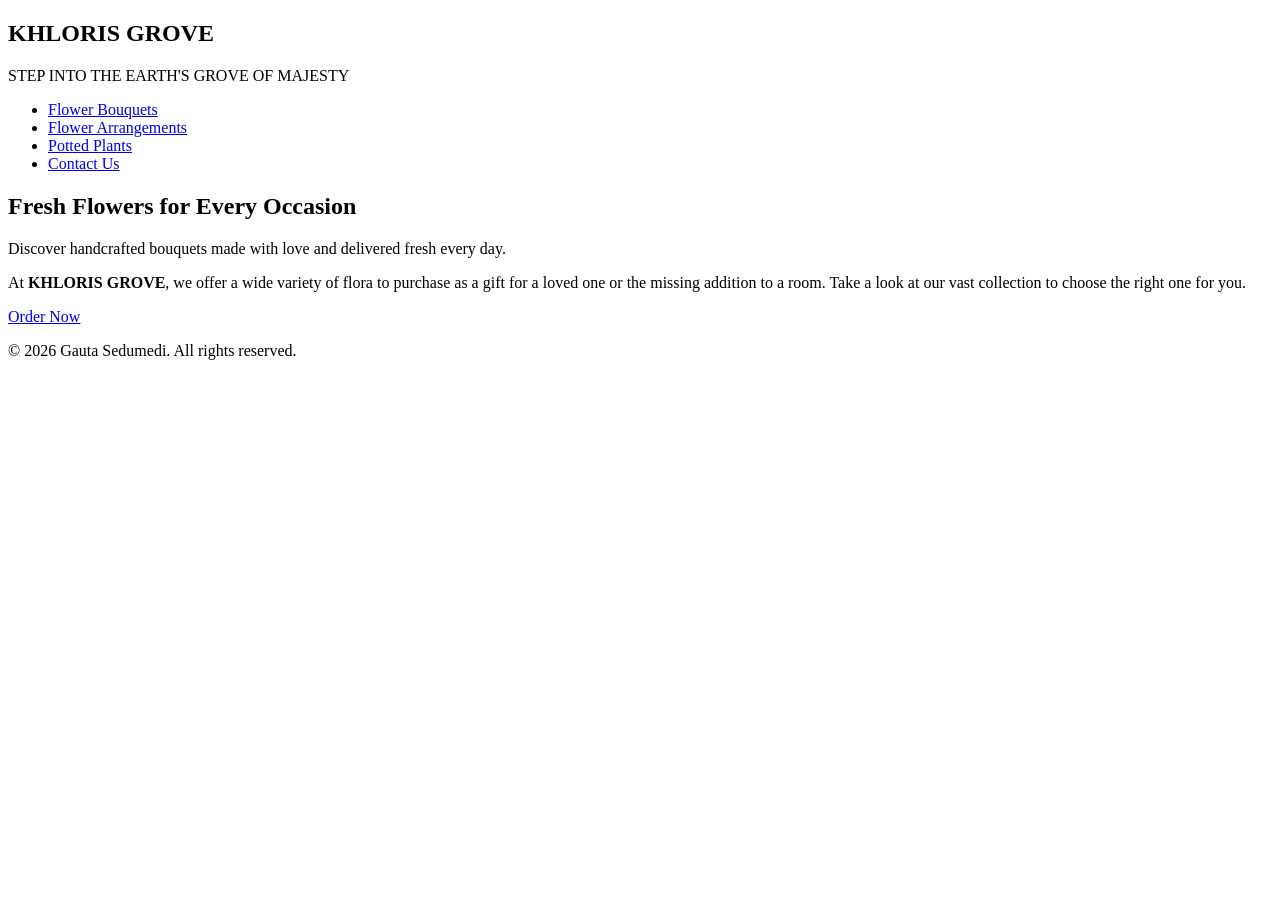
==== index.html @ b0b3dc67 "Refactor index.html for improved layout and content Updated HTML structure and content for better cl" ====
<!DOCTYPE html>
<html lang="en">
<head>
    <meta charset="UTF-8">
    <meta name="viewport" content="width=device-width, initial-scale=1.0">
    <title>KHLORIS GROVE</title>
    <link rel="stylesheet" href="style.css">
</head>
<body>

<header>

<nav class="navbar">

<div class="logo">
    <h2>KHLORIS GROVE</h2>
    <p>STEP INTO THE EARTH'S GROVE OF MAJESTY</p>
</div>

<ul class="nav-links">
    <li><a href="flowerbouquets.html">Flower Bouquets</a></li>
    <li><a href="flowerarrangements.html">Flower Arrangements</a></li>
    <li><a href="pottedplants.html">Potted Plants</a></li>
    <li><a href="contact.html">Contact Us</a></li>
</ul>

</nav>

</header>


<section class="hero">

<div class="overlay">

<h1>Fresh Flowers for Every Occasion</h1>

<p>
Discover handcrafted bouquets made with love and delivered fresh every day.
</p>

<p class="intro">
At <strong>KHLORIS GROVE</strong>, we offer a wide variety of flora to purchase
as a gift for a loved one or the missing addition to a room.
Take a look at our vast collection to choose the right one for you.
</p>

<a href="#" class="button">Order Now</a>

</div>

</section>
    
<footer>

<p>© 2026 Gauta Sedumedi. All rights reserved.</p>

</footer>

</body>
</html>
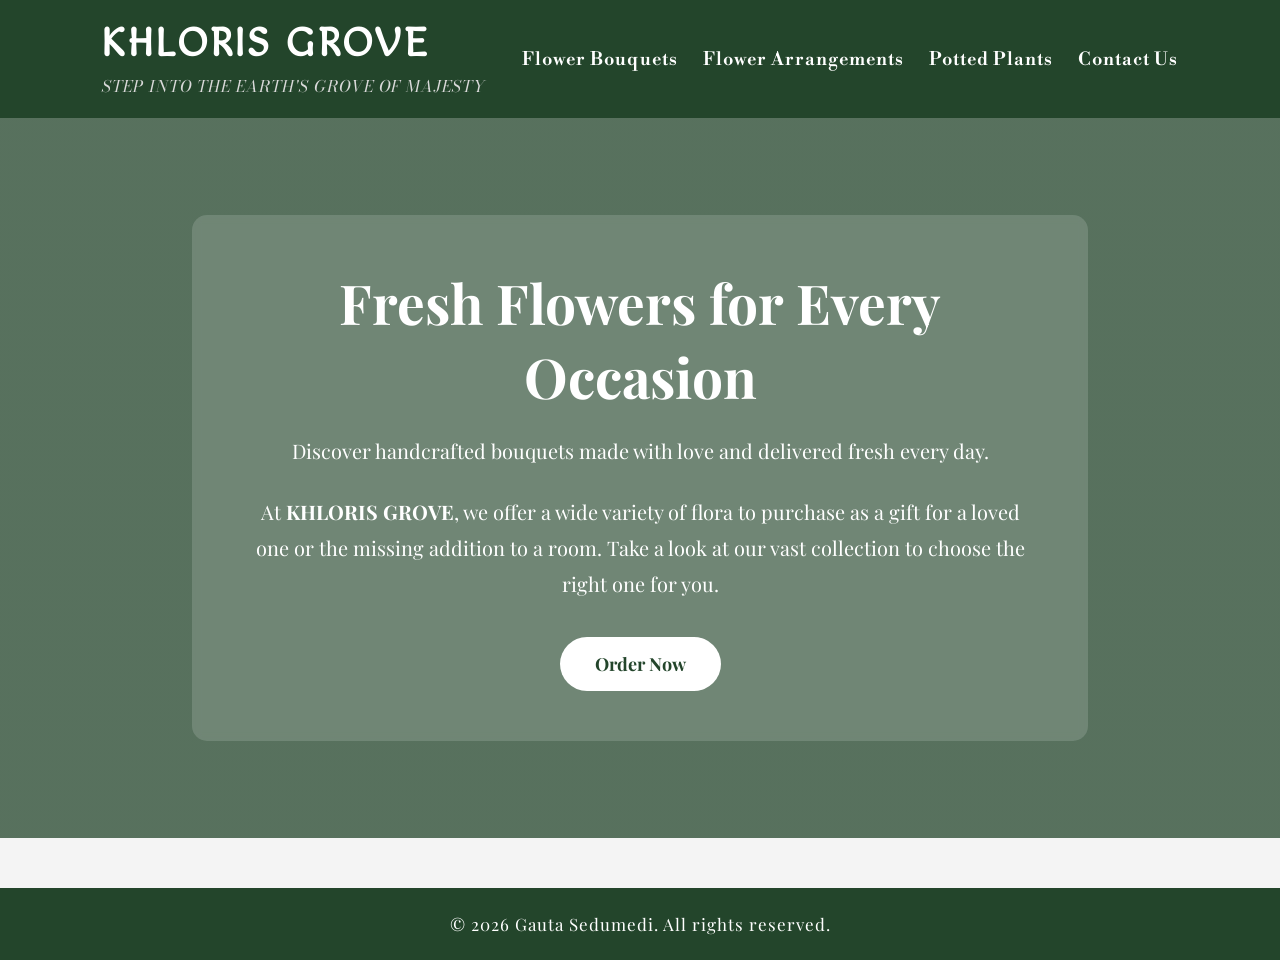
==== commit b14903e8: "Fix stylesheet link in index.html Updated stylesheet link from 'style.css' to 'styles.css'." ====
--- a/index.html
+++ b/index.html
@@ -4,7 +4,7 @@
     <meta charset="UTF-8">
     <meta name="viewport" content="width=device-width, initial-scale=1.0">
     <title>KHLORIS GROVE</title>
-    <link rel="stylesheet" href="style.css">
+    <link rel="stylesheet" href="styles.css">
 </head>
 <body>
 
--- a/styles.css
+++ b/styles.css
@@ -0,0 +1,200 @@
+@import url('https://fonts.googleapis.com/css2?family=Bodoni+Moda:wght@400;600;700&family=Libre+Bodoni:wght@400;500;700&family=Macondo&family=Playfair+Display:wght@400;500;600;700&display=swap');
+*{
+    margin:0;
+    padding:0;
+    box-sizing:border-box;
+    font-family:'Playfair Display', serif;
+}
+body{
+    background:#f4f4f4;
+    color:#333;
+}
+
+
+.navbar{
+    background:#23452b;
+    color:white;
+    display:flex;
+    justify-content:space-between;
+    align-items:center;
+    padding:20px 8%;
+    flex-wrap:wrap;
+}
+
+.logo h2{
+    font-family:'Macondo', cursive;
+    font-size:40px;
+    letter-spacing:3px;
+    color:white;
+}
+
+.logo p{
+    font-family:'Bodoni Moda', serif;
+    font-size:16px;
+    color:#d9d9d9;
+    margin-top:6px;
+    font-style:italic;
+    letter-spacing:1px;
+}
+
+.nav-links{
+    display:flex;
+    list-style:none;
+}
+
+.nav-links li{
+    margin-left:25px;
+}
+
+.nav-links a{
+    font-family:'Libre Bodoni', serif;
+    color:white;
+    text-decoration:none;
+    font-size:18px;
+    font-weight:600;
+    letter-spacing:1px;
+    transition:.3s;
+}
+
+.nav-links a:hover{
+    color:#d6d6d6;
+}
+
+
+.hero{
+
+    height:80vh;
+
+    background-image:
+    linear-gradient(rgba(35,69,43,.75),rgba(35,69,43,.75)),
+    url("images/greek-goddess.jpg");
+
+    background-size:cover;
+    background-position:center;
+    display:flex;
+    justify-content:center;
+    align-items:center;
+    text-align:center;
+}
+
+.overlay{
+
+    width:70%;
+    background:rgba(255,255,255,.15);
+    backdrop-filter:blur(4px);
+    padding:50px;
+    border-radius:15px;
+    color:white;
+
+}
+
+.hero h1{
+
+    font-size:55px;
+    margin-bottom:20px;
+
+}
+
+.hero p{
+    font-family:'Playfair Display', serif;
+    font-size:20px;
+    line-height:1.8;
+}
+
+.intro{
+    font-family:'Playfair Display', serif;
+    margin-top:25px;
+    margin-bottom:35px;
+    font-size:21px;
+}
+
+.button{
+
+    display:inline-block;
+    background:white;
+    color:#23452b;
+    padding:15px 35px;
+    text-decoration:none;
+    border-radius:40px;
+    font-size:18px;
+    font-weight:bold;
+    transition:.3s;
+
+}
+
+.button:hover{
+
+    background:#23452b;
+    color:white;
+    border:2px solid white;
+
+}
+
+footer{
+    background:#23452b;
+    color:white;
+    text-align:center;
+    padding:25px;
+    margin-top:50px;
+    font-family:'Playfair Display', serif;
+    font-size:17px;
+    letter-spacing:1px;
+}
+
+@media(max-width:768px){
+
+.navbar{
+
+    flex-direction:column;
+    text-align:center;
+
+}
+
+.nav-links{
+
+    flex-direction:column;
+    margin-top:20px;
+
+}
+
+.nav-links li{
+
+    margin:10px 0;
+
+}
+
+.hero{
+
+    height:auto;
+    padding:80px 20px;
+
+}
+
+.overlay{
+
+    width:95%;
+    padding:30px;
+
+}
+
+.hero h1{
+
+    font-size:38px;
+
+}
+
+.hero p{
+
+    font-size:18px;
+
+}
+
+
+
+    
+
+
+    
+
+   
+
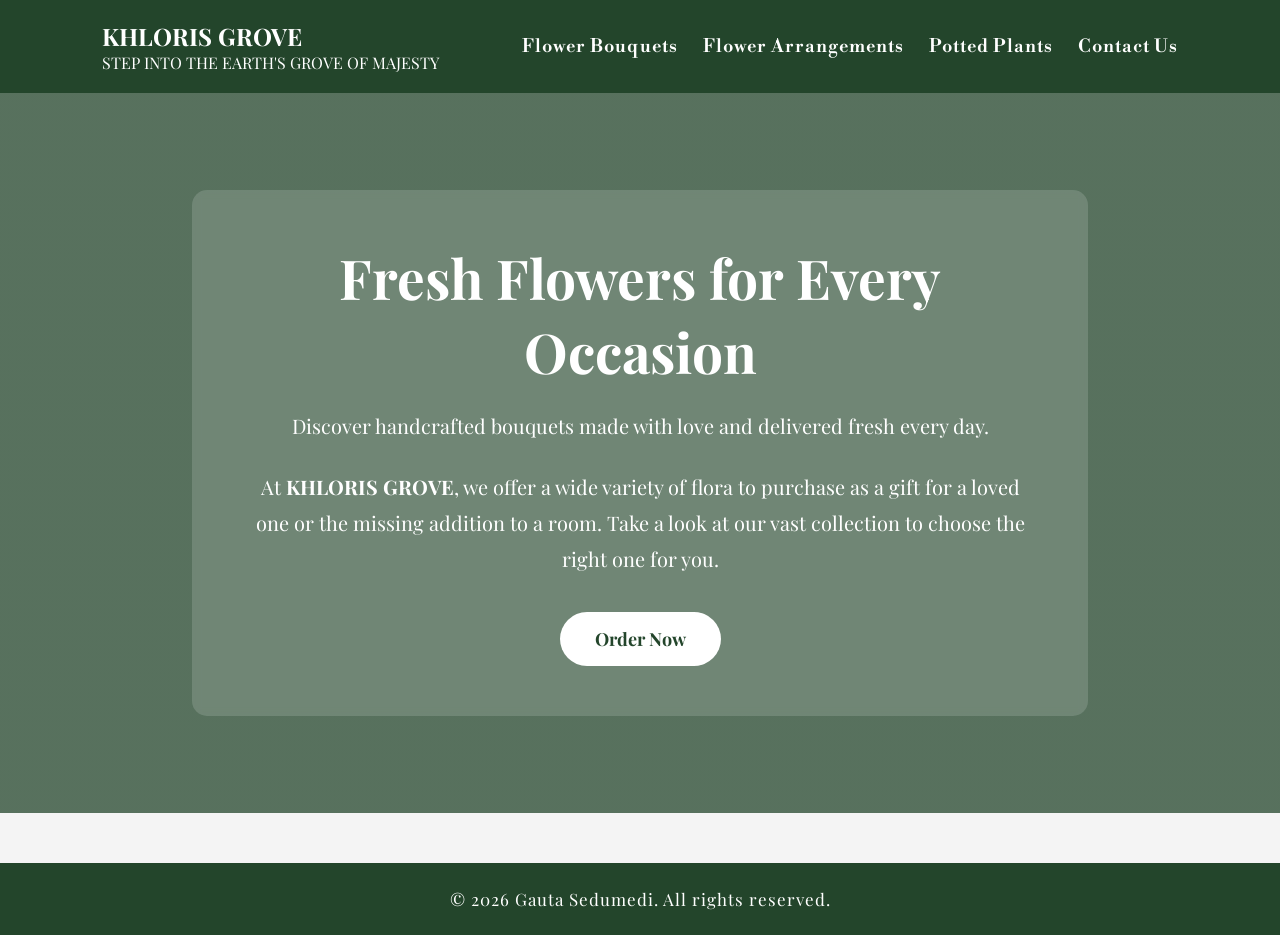
==== commit 777f3fa5: "Refactor header and logo section in index.html Updated the logo section and improved formatting." ====
--- a/index.html
+++ b/index.html
@@ -12,17 +12,25 @@
 
 <nav class="navbar">
 
-<div class="logo">
-    <h2>KHLORIS GROVE</h2>
-    <p>STEP INTO THE EARTH'S GROVE OF MAJESTY</p>
-</div>
+    <div class="brand">
 
-<ul class="nav-links">
-    <li><a href="flowerbouquets.html">Flower Bouquets</a></li>
-    <li><a href="flowerarrangements.html">Flower Arrangements</a></li>
-    <li><a href="pottedplants.html">Potted Plants</a></li>
-    <li><a href="contact.html">Contact Us</a></li>
-</ul>
+        <h1>KHLORIS GROVE</h1>
+
+        <p>STEP INTO THE EARTH'S GROVE OF MAJESTY</p>
+
+    </div>
+    
+    <ul class="nav-links">
+
+        <li><a href="flowerbouquets.html">Flower Bouquets</a></li>
+
+        <li><a href="flowerarrangements.html">Flower Arrangements</a></li>
+
+        <li><a href="pottedplants.html">Potted Plants</a></li>
+
+        <li><a href="contact.html">Contact Us</a></li>
+
+    </ul>
 
 </nav>
 
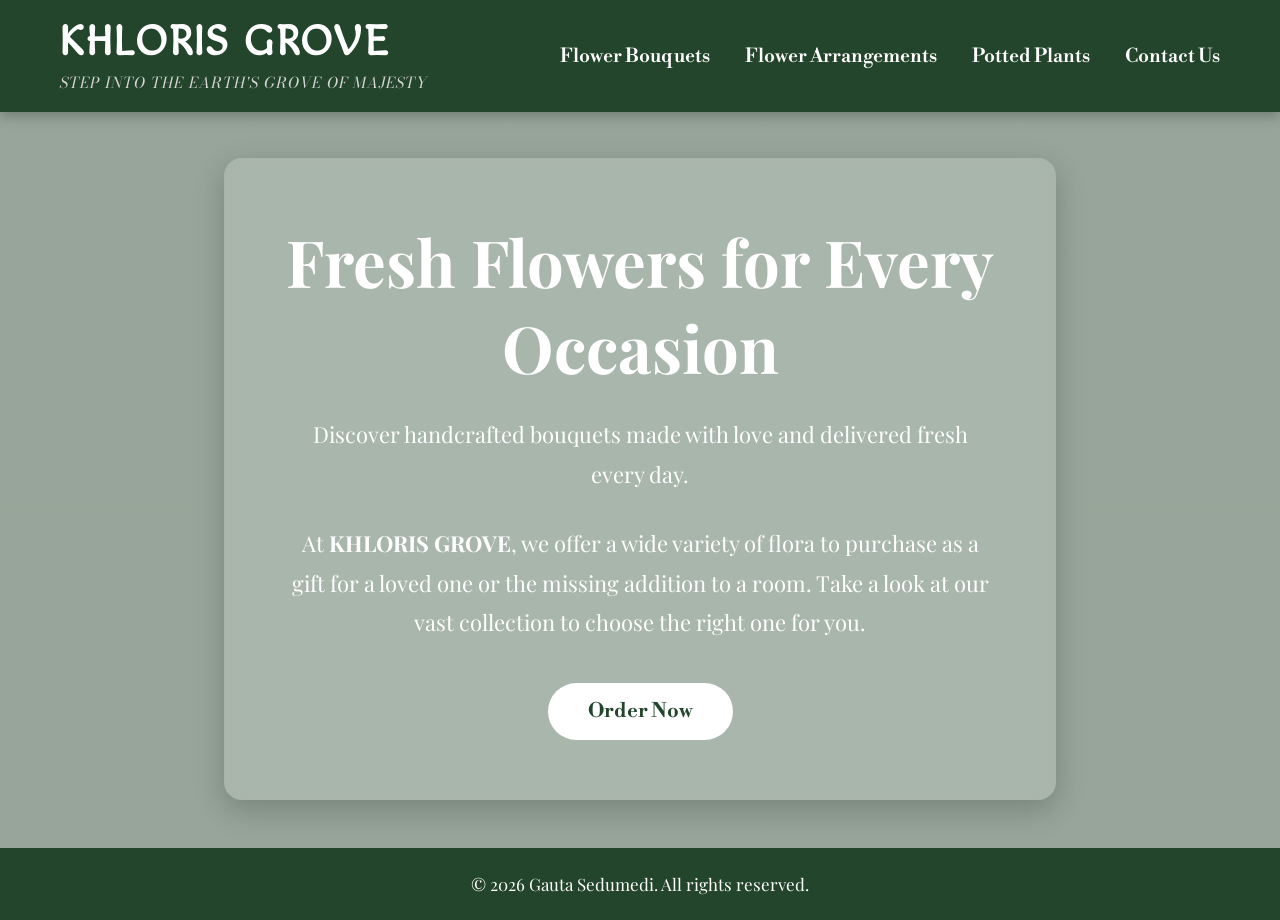
==== commit 8b013a8a: "Fix HTML formatting and structure" ====
--- a/index.html
+++ b/index.html
@@ -13,12 +13,9 @@
 <nav class="navbar">
 
     <div class="brand">
-
-        <h1>KHLORIS GROVE</h1>
-
-        <p>STEP INTO THE EARTH'S GROVE OF MAJESTY</p>
-
-    </div>
+    <h1>KHLORIS GROVE</h1>
+    <p>STEP INTO THE EARTH'S GROVE OF MAJESTY</p>
+</div>
     
     <ul class="nav-links">
 
--- a/styles.css
+++ b/styles.css
@@ -1,200 +1,291 @@
-@import url('https://fonts.googleapis.com/css2?family=Bodoni+Moda:wght@400;600;700&family=Libre+Bodoni:wght@400;500;700&family=Macondo&family=Playfair+Display:wght@400;500;600;700&display=swap');
+@import url('https://fonts.googleapis.com/css2?family=Macondo&family=Bodoni+Moda:wght@400;600;700&family=Libre+Bodoni:wght@400;500;700&family=Playfair+Display:wght@400;500;600;700&display=swap');
+
+
 *{
     margin:0;
     padding:0;
     box-sizing:border-box;
-    font-family:'Playfair Display', serif;
-}
+}
+
 body{
-    background:#f4f4f4;
+    background:#f5f5f3;
     color:#333;
+    font-family:'Playfair Display', serif;
 }
 
 
 .navbar{
+
+    position:fixed;
+    top:0;
+    left:0;
+
+    width:100%;
+
     background:#23452b;
-    color:white;
+
     display:flex;
     justify-content:space-between;
     align-items:center;
-    padding:20px 8%;
-    flex-wrap:wrap;
-}
-
-.logo h2{
+
+    padding:18px 60px;
+
+    box-shadow:0 4px 12px rgba(0,0,0,.25);
+
+    z-index:999;
+
+}
+
+
+
+.brand h1{
+
     font-family:'Macondo', cursive;
-    font-size:40px;
-    letter-spacing:3px;
-    color:white;
-}
-
-.logo p{
+    color:white;
+    font-size:42px;
+    letter-spacing:2px;
+
+}
+
+.brand p{
+
     font-family:'Bodoni Moda', serif;
-    font-size:16px;
-    color:#d9d9d9;
-    margin-top:6px;
+    color:#d7d7d7;
+    font-size:15px;
     font-style:italic;
+    margin-top:4px;
     letter-spacing:1px;
-}
+
+}
+
+
 
 .nav-links{
+
+    list-style:none;
+
     display:flex;
-    list-style:none;
+
+    gap:35px;
+
 }
 
 .nav-links li{
-    margin-left:25px;
+
+    display:inline-block;
+
 }
 
 .nav-links a{
+
     font-family:'Libre Bodoni', serif;
     color:white;
     text-decoration:none;
-    font-size:18px;
+    font-size:19px;
     font-weight:600;
-    letter-spacing:1px;
+
     transition:.3s;
+
 }
 
 .nav-links a:hover{
+
     color:#d6d6d6;
-}
+
+}
+
 
 
 .hero{
 
-    height:80vh;
-
-    background-image:
-    linear-gradient(rgba(35,69,43,.75),rgba(35,69,43,.75)),
-    url("images/greek-goddess.jpg");
-
-    background-size:cover;
-    background-position:center;
+    margin-top:110px;
+
+    height:82vh;
+
     display:flex;
     justify-content:center;
     align-items:center;
+
+    background-image:
+    linear-gradient(rgba(35,69,43,.45),rgba(35,69,43,.45)),
+    url("images/greek-goddess.jpg");
+
+    background-size:cover;
+    background-repeat:no-repeat;
+    background-position:center;
+
+}
+
+
+
+.overlay{
+
+    width:65%;
+    max-width:900px;
+
+    padding:60px;
+
     text-align:center;
+
+    background:rgba(255,255,255,.18);
+
+    backdrop-filter:blur(8px);
+
+    border-radius:18px;
+
+    color:white;
+
+    box-shadow:0 10px 30px rgba(0,0,0,.2);
+
+}
+
+
+
+.hero h1{
+
+    font-family:'Playfair Display', serif;
+    font-size:65px;
+
+    margin-bottom:25px;
+
+}
+
+
+
+.hero p{
+
+    font-family:'Playfair Display', serif;
+    font-size:22px;
+    line-height:1.8;
+
+}
+
+.intro{
+
+    margin-top:30px;
+    margin-bottom:40px;
+
+}
+
+
+
+.button{
+
+    display:inline-block;
+
+    padding:16px 40px;
+
+    background:white;
+
+    color:#23452b;
+
+    text-decoration:none;
+
+    border-radius:40px;
+
+    font-size:20px;
+
+    font-family:'Libre Bodoni', serif;
+
+    font-weight:bold;
+
+    transition:.3s;
+
+}
+
+.button:hover{
+
+    background:#23452b;
+
+    color:white;
+
+    border:2px solid white;
+
+}
+
+
+
+footer{
+
+    background:#23452b;
+
+    color:white;
+
+    text-align:center;
+
+    padding:25px;
+
+    font-family:'Playfair Display', serif;
+
+    font-size:17px;
+
+}
+
+
+
+@media(max-width:1000px){
+
+.navbar{
+
+    flex-direction:column;
+
+    text-align:center;
+
+    padding:20px;
+
+}
+
+.brand{
+
+    margin-bottom:15px;
+
+}
+
+.nav-links{
+
+    flex-direction:column;
+
+    gap:15px;
+
+}
+
+.hero{
+
+    margin-top:190px;
+
+    height:auto;
+
+    padding:70px 20px;
+
 }
 
 .overlay{
 
-    width:70%;
-    background:rgba(255,255,255,.15);
-    backdrop-filter:blur(4px);
-    padding:50px;
-    border-radius:15px;
-    color:white;
+    width:95%;
+
+    padding:35px;
 
 }
 
 .hero h1{
 
-    font-size:55px;
-    margin-bottom:20px;
+    font-size:42px;
 
 }
 
 .hero p{
-    font-family:'Playfair Display', serif;
-    font-size:20px;
-    line-height:1.8;
-}
-
-.intro{
-    font-family:'Playfair Display', serif;
-    margin-top:25px;
-    margin-bottom:35px;
-    font-size:21px;
+
+    font-size:18px;
+
 }
 
 .button{
 
-    display:inline-block;
-    background:white;
-    color:#23452b;
-    padding:15px 35px;
-    text-decoration:none;
-    border-radius:40px;
     font-size:18px;
-    font-weight:bold;
-    transition:.3s;
-
-}
-
-.button:hover{
-
-    background:#23452b;
-    color:white;
-    border:2px solid white;
-
-}
-
-footer{
-    background:#23452b;
-    color:white;
-    text-align:center;
-    padding:25px;
-    margin-top:50px;
-    font-family:'Playfair Display', serif;
-    font-size:17px;
-    letter-spacing:1px;
-}
-
-@media(max-width:768px){
-
-.navbar{
-
-    flex-direction:column;
-    text-align:center;
-
-}
-
-.nav-links{
-
-    flex-direction:column;
-    margin-top:20px;
-
-}
-
-.nav-links li{
-
-    margin:10px 0;
-
-}
-
-.hero{
-
-    height:auto;
-    padding:80px 20px;
-
-}
-
-.overlay{
-
-    width:95%;
-    padding:30px;
-
-}
-
-.hero h1{
-
-    font-size:38px;
-
-}
-
-.hero p{
-
-    font-size:18px;
-
-}
-
-
-
-    
-
-
-    
-
-   
-
+
+    padding:14px 30px;
+
+}
+
+}
+
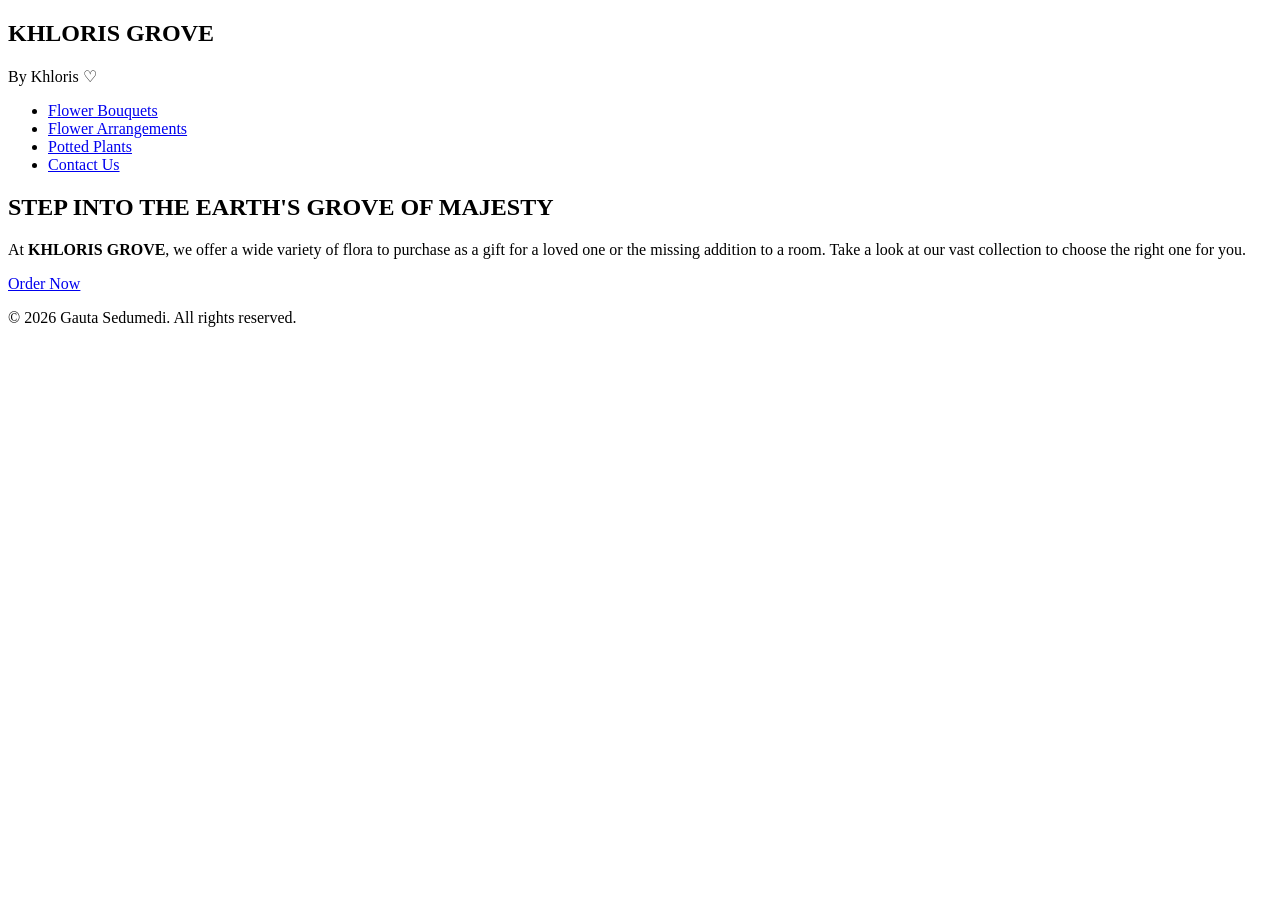
==== commit 166552b3: "Refactor index.html with updated styles and content Updated the HTML structure and styling links, ad" ====
--- a/index.html
+++ b/index.html
@@ -1,53 +1,62 @@
 <!DOCTYPE html>
 <html lang="en">
+
 <head>
-    <meta charset="UTF-8">
-    <meta name="viewport" content="width=device-width, initial-scale=1.0">
-    <title>KHLORIS GROVE</title>
-    <link rel="stylesheet" href="styles.css">
+
+<meta charset="UTF-8">
+
+<meta name="viewport" content="width=device-width, initial-scale=1.0">
+
+<title>KHLORIS GROVE</title>
+
+<link rel="stylesheet" href="style.css">
+
+<link href="https://fonts.googleapis.com/css2?family=Playfair+Display:wght@400;600;700&family=Bodoni+Moda:wght@400;600;700&family=Libre+Bodoni:wght@400;600&family=Homemade+Apple&display=swap" rel="stylesheet">
+
 </head>
+
 <body>
 
 <header>
 
 <nav class="navbar">
 
-    <div class="brand">
-    <h1>KHLORIS GROVE</h1>
-    <p>STEP INTO THE EARTH'S GROVE OF MAJESTY</p>
+<div class="logo">
+
+<h1>KHLORIS GROVE</h1>
+
+<p>By Khloris ♡</p>
+
 </div>
-    
-    <ul class="nav-links">
 
-        <li><a href="flowerbouquets.html">Flower Bouquets</a></li>
+<ul class="nav-links">
 
-        <li><a href="flowerarrangements.html">Flower Arrangements</a></li>
+<li><a href="flowerbouquets.html">Flower Bouquets</a></li>
 
-        <li><a href="pottedplants.html">Potted Plants</a></li>
+<li><a href="flowerarrangements.html">Flower Arrangements</a></li>
 
-        <li><a href="contact.html">Contact Us</a></li>
+<li><a href="pottedplants.html">Potted Plants</a></li>
 
-    </ul>
+<li><a href="contact.html">Contact Us</a></li>
+
+</ul>
 
 </nav>
 
 </header>
 
-
 <section class="hero">
 
-<div class="overlay">
+<div class="hero-box">
 
-<h1>Fresh Flowers for Every Occasion</h1>
+<h2>STEP INTO THE EARTH'S GROVE OF MAJESTY</h2>
 
 <p>
-Discover handcrafted bouquets made with love and delivered fresh every day.
-</p>
 
-<p class="intro">
-At <strong>KHLORIS GROVE</strong>, we offer a wide variety of flora to purchase
-as a gift for a loved one or the missing addition to a room.
+At <strong>KHLORIS GROVE</strong>, we offer a wide variety of flora to purchase as a gift for a loved one or the missing addition to a room.
+
 Take a look at our vast collection to choose the right one for you.
+
 </p>
 
 <a href="#" class="button">Order Now</a>
@@ -55,7 +64,7 @@
 </div>
 
 </section>
-    
+
 <footer>
 
 <p>© 2026 Gauta Sedumedi. All rights reserved.</p>
@@ -63,5 +72,8 @@
 </footer>
 
 </body>
+
 </html>
-            
+ 
+
+          
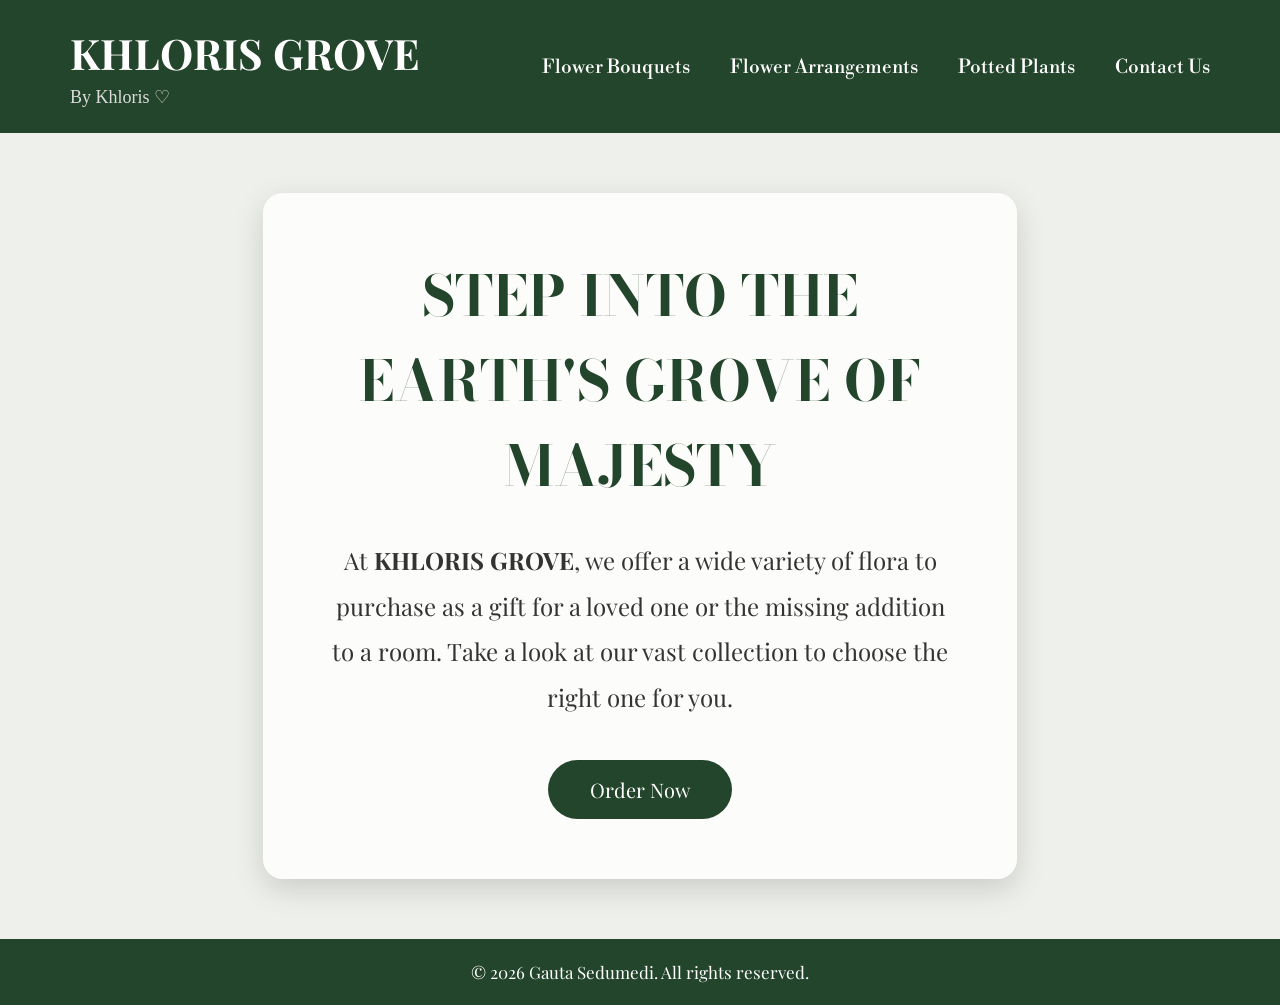
==== commit edeb8929: "Fix stylesheet link in index.html Updated stylesheet link from 'style.css' to 'styles.css'." ====
--- a/index.html
+++ b/index.html
@@ -9,7 +9,7 @@
 
 <title>KHLORIS GROVE</title>
 
-<link rel="stylesheet" href="style.css">
+<link rel="stylesheet" href="styles.css">
 
 <link href="https://fonts.googleapis.com/css2?family=Playfair+Display:wght@400;600;700&family=Bodoni+Moda:wght@400;600;700&family=Libre+Bodoni:wght@400;600&family=Homemade+Apple&display=swap" rel="stylesheet">
 
--- a/styles.css
+++ b/styles.css
@@ -0,0 +1,258 @@
+@import url('https://fonts.googleapis.com/css2?family=Playfair+Display:wght@400;600;700&family=Bodoni+Moda:wght@400;600;700&family=Libre+Bodoni:wght@400;600&family=Homemade+Apple&display=swap');
+
+*{
+
+margin:0;
+padding:0;
+box-sizing:border-box;
+
+}
+
+body{
+
+background:#eef0eb;
+font-family:'Playfair Display',serif;
+color:#23452b;
+
+}
+
+
+
+.navbar{
+
+display:flex;
+
+justify-content:space-between;
+
+align-items:center;
+
+padding:25px 70px;
+
+background:#23452b;
+
+}
+
+.logo h1{
+
+font-family:'Playfair Display',serif;
+
+font-size:42px;
+
+color:white;
+
+}
+
+.logo p{
+
+font-family:'Homemade Apple',cursive;
+
+color:#dcdcdc;
+
+font-size:18px;
+
+margin-top:5px;
+
+}
+
+.nav-links{
+
+display:flex;
+
+list-style:none;
+
+gap:40px;
+
+}
+
+.nav-links a{
+
+text-decoration:none;
+
+font-family:'Libre Bodoni',serif;
+
+font-size:19px;
+
+color:white;
+
+transition:.3s;
+
+}
+
+.nav-links a:hover{
+
+color:#d8d8d8;
+
+}
+
+
+.hero{
+
+min-height:85vh;
+
+display:flex;
+
+justify-content:center;
+
+align-items:center;
+
+padding:60px;
+
+background-color:#eef0eb;
+
+/* Goddess Image */
+
+background-image:url("images/chloris.jpg");
+
+background-repeat:no-repeat;
+
+background-position:center;
+
+background-size:300px;
+
+}
+
+.hero-box{
+
+background:rgba(255,255,255,.82);
+
+padding:60px;
+
+border-radius:20px;
+
+width:65%;
+
+text-align:center;
+
+box-shadow:0 10px 30px rgba(0,0,0,.15);
+
+}
+
+.hero-box h2{
+
+font-family:'Bodoni Moda',serif;
+
+font-size:56px;
+
+color:#23452b;
+
+margin-bottom:30px;
+
+}
+
+.hero-box p{
+
+font-family:'Playfair Display',serif;
+
+font-size:24px;
+
+line-height:1.9;
+
+color:#333;
+
+margin-bottom:40px;
+
+}
+
+.button{
+
+display:inline-block;
+
+padding:16px 42px;
+
+background:#23452b;
+
+color:white;
+
+text-decoration:none;
+
+border-radius:40px;
+
+font-family:'Playfair Display',serif;
+
+font-size:20px;
+
+transition:.3s;
+
+}
+
+.button:hover{
+
+background:#46634c;
+
+}
+
+
+
+footer{
+
+background:#23452b;
+
+padding:22px;
+
+text-align:center;
+
+color:white;
+
+font-family:'Playfair Display',serif;
+
+font-size:17px;
+
+}
+
+@media(max-width:900px){
+
+.navbar{
+
+flex-direction:column;
+
+padding:20px;
+
+}
+
+.logo{
+
+margin-bottom:20px;
+
+text-align:center;
+
+}
+
+.nav-links{
+
+flex-direction:column;
+
+gap:15px;
+
+text-align:center;
+
+}
+
+.hero{
+
+background-size:180px;
+
+padding:30px;
+
+}
+
+.hero-box{
+
+width:95%;
+
+padding:35px;
+
+}
+
+.hero-box h2{
+
+font-size:36px;
+
+}
+
+.hero-box p{
+
+font-size:18px;
+
+}
+
+}
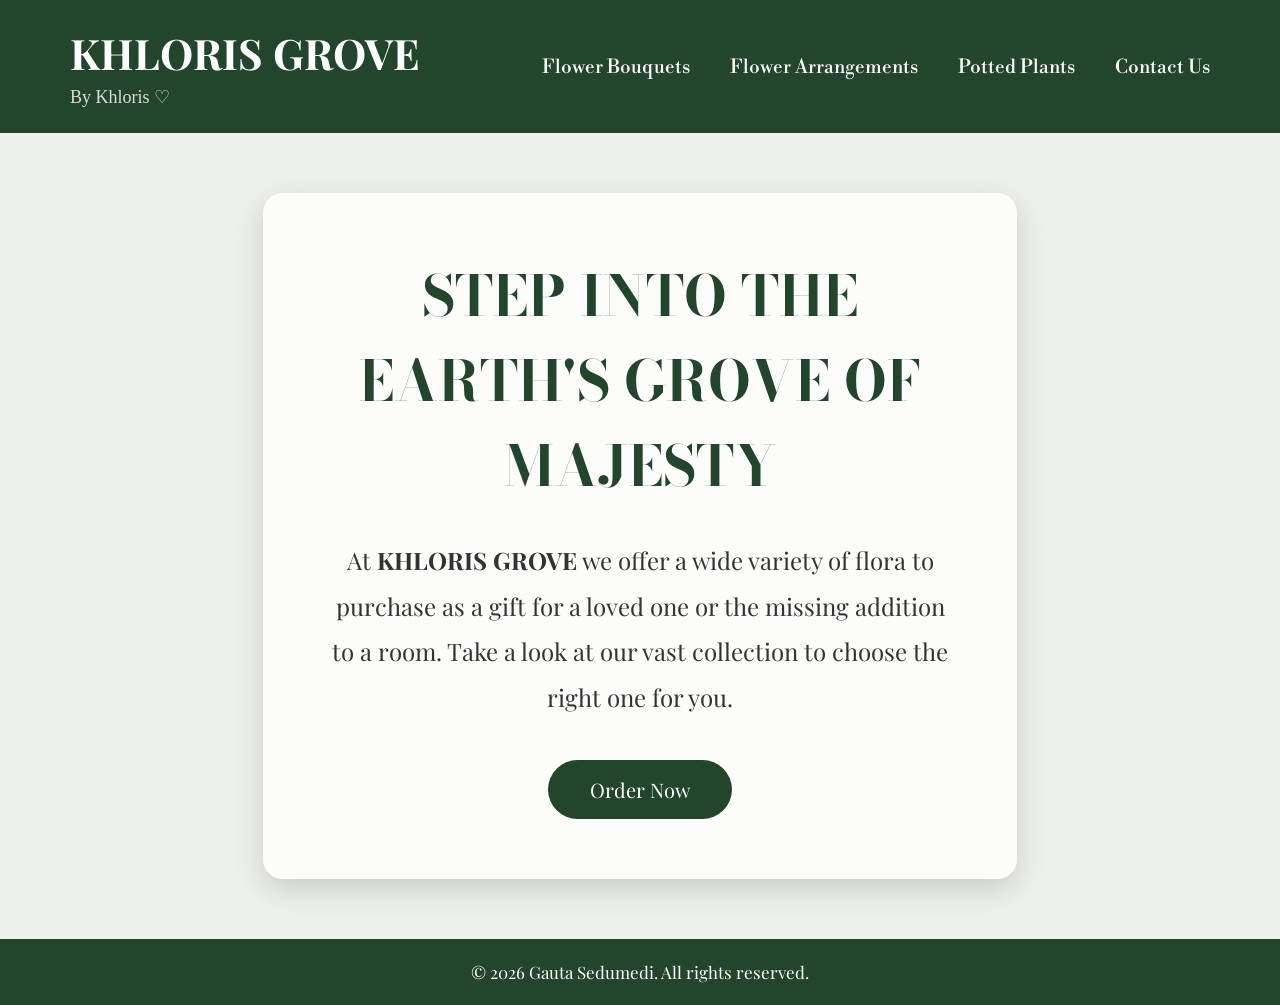
==== commit 2c847848: "Clean up index.html formatting and whitespace Removed unnecessary whitespace and ensured consistent " ====
--- a/index.html
+++ b/index.html
@@ -53,7 +53,7 @@
 
 <p>
 
-At <strong>KHLORIS GROVE</strong>, we offer a wide variety of flora to purchase as a gift for a loved one or the missing addition to a room.
+At <strong>KHLORIS GROVE</strong> we offer a wide variety of flora to purchase as a gift for a loved one or the missing addition to a room.
 
 Take a look at our vast collection to choose the right one for you.
 
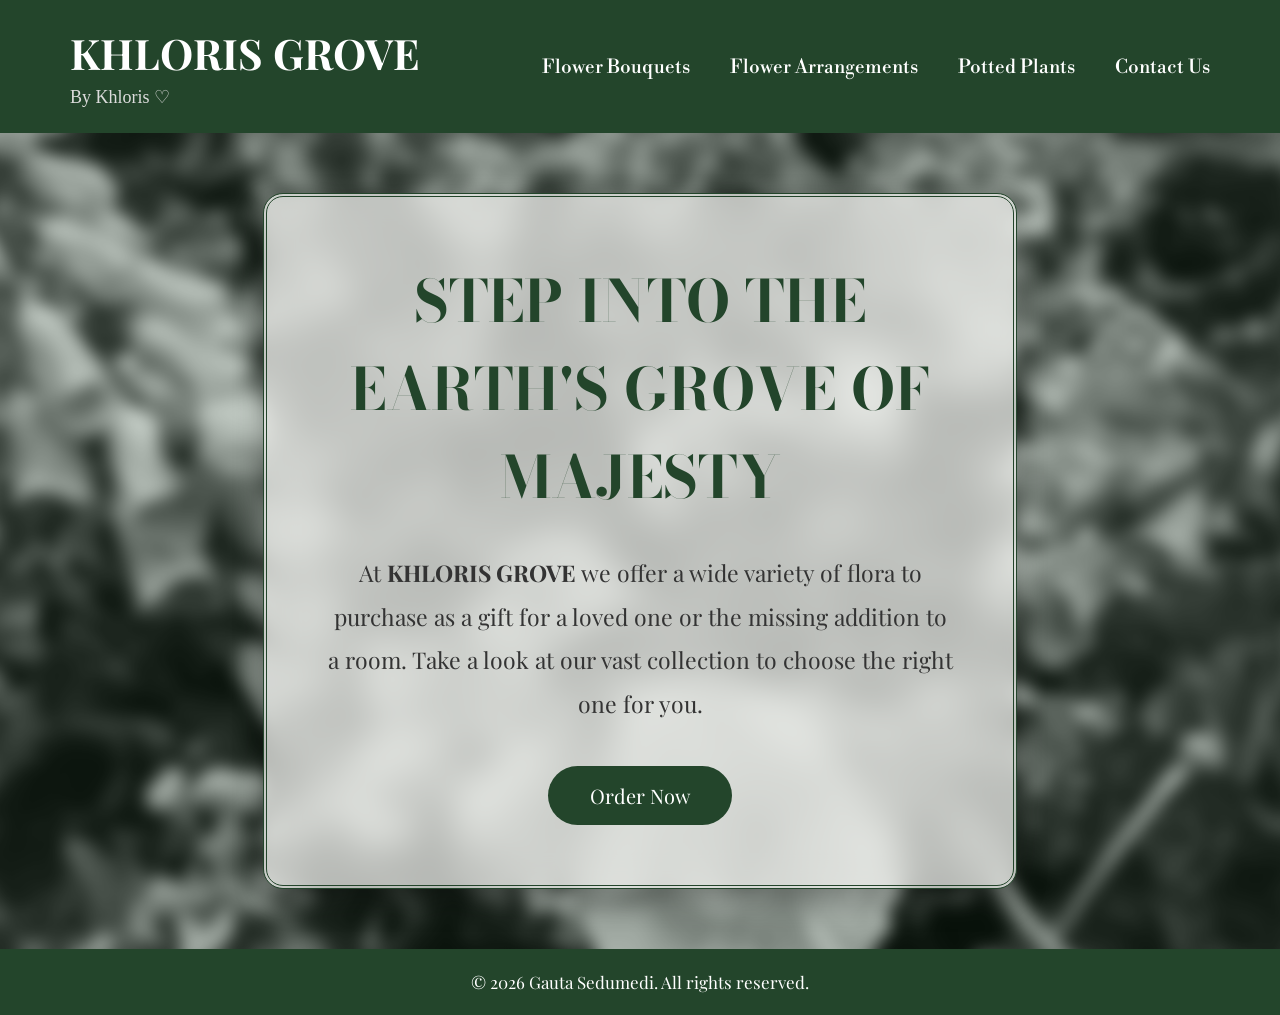
==== commit 31661926: "Fix Order Now link in index.html Updated the 'Order Now' link to point to 'contact.html'." ====
--- a/index.html
+++ b/index.html
@@ -59,7 +59,7 @@
 
 </p>
 
-<a href="#" class="button">Order Now</a>
+<a href="contact.html" class="button">Order Now</a>
 
 </div>
 
--- a/styles.css
+++ b/styles.css
@@ -87,170 +87,219 @@
 
 .hero{
 
-min-height:85vh;
-
-display:flex;
-
-justify-content:center;
-
-align-items:center;
-
-padding:60px;
-
-background-color:#eef0eb;
-
-/* Goddess Image */
-
-background-image:url("images/chloris.jpg");
-
-background-repeat:no-repeat;
-
-background-position:center;
-
-background-size:300px;
+    min-height:85vh;
+
+    display:flex;
+    justify-content:center;
+    align-items:center;
+
+    padding:60px;
+
+    background-image:
+        linear-gradient(rgba(35,69,43,0.25), rgba(35,69,43,0.25)),
+        url("IMG_6159.webp");
+
+    background-size:cover;
+    background-position:center;
+    background-repeat:no-repeat;
+
+    position:relative;
+
+    overflow:hidden;
+
+}
+
+
+.hero::before{
+
+    content:"";
+
+    position:absolute;
+
+    top:0;
+    left:0;
+
+    width:100%;
+    height:100%;
+
+    background-image:url("IMG_6159.webp");
+
+    background-size:cover;
+    background-position:center;
+    background-repeat:no-repeat;
+
+    filter:grayscale(100%) blur(8px);
+
+    transform:scale(1.08);
+
+    z-index:0;
+
+}
+
+
+.hero::after{
+
+    content:"";
+
+    position:absolute;
+
+    inset:0;
+
+    background:rgba(35,69,43,0.25);
+
+    z-index:1;
 
 }
 
 .hero-box{
 
-background:rgba(255,255,255,.82);
-
-padding:60px;
-
-border-radius:20px;
-
-width:65%;
+    position:relative;
+
+    z-index:2;
+
+    width:65%;
+    max-width:900px;
+
+    padding:60px;
+
+    background:rgba(245,245,243,0.72);
+    
+    backdrop-filter:blur(16px);
+    
+    border:4px double #23452b;
+
+    border-radius:20px;
+
+    box-shadow:0 12px 30px rgba(0,0,0,.25);
+
+    text-align:center;
+
+}
+
+.hero-box h2{
+
+    font-family:'Bodoni Moda', serif;
+
+    font-size:58px;
+
+    color:#23452b;
+
+    margin-bottom:30px;
+
+}
+
+.hero-box p{
+
+    font-family:'Playfair Display', serif;
+
+    font-size:23px;
+
+    line-height:1.9;
+
+    color:#333;
+
+    margin-bottom:40px;
+
+}
+
+
+
+.button{
+
+    display:inline-block;
+
+    padding:16px 42px;
+
+    background:#23452b;
+
+    color:white;
+
+    text-decoration:none;
+
+    border-radius:40px;
+
+    font-family:'Playfair Display', serif;
+
+    font-size:20px;
+   
+     transition:.3s;
+}
+
+.button:hover{
+
+    background:#3d6043;
+
+}
+
+
+footer{
+
+background:#23452b;
+
+padding:22px;
 
 text-align:center;
 
-box-shadow:0 10px 30px rgba(0,0,0,.15);
+color:white;
+
+font-family:'Playfair Display',serif;
+
+font-size:17px;
+
+}
+
+@media(max-width:900px){
+
+.navbar{
+
+flex-direction:column;
+
+padding:20px;
+
+}
+
+.logo{
+
+margin-bottom:20px;
+
+text-align:center;
+
+}
+
+.nav-links{
+
+flex-direction:column;
+
+gap:15px;
+
+text-align:center;
+
+}
+
+.hero{
+
+background-size:180px;
+
+padding:30px;
+
+}
+
+.hero-box{
+
+width:95%;
+
+padding:35px;
 
 }
 
 .hero-box h2{
 
-font-family:'Bodoni Moda',serif;
-
-font-size:56px;
-
-color:#23452b;
-
-margin-bottom:30px;
+font-size:36px;
 
 }
 
 .hero-box p{
 
-font-family:'Playfair Display',serif;
-
-font-size:24px;
-
-line-height:1.9;
-
-color:#333;
-
-margin-bottom:40px;
-
-}
-
-.button{
-
-display:inline-block;
-
-padding:16px 42px;
-
-background:#23452b;
-
-color:white;
-
-text-decoration:none;
-
-border-radius:40px;
-
-font-family:'Playfair Display',serif;
-
-font-size:20px;
-
-transition:.3s;
-
-}
-
-.button:hover{
-
-background:#46634c;
-
-}
-
-
-
-footer{
-
-background:#23452b;
-
-padding:22px;
-
-text-align:center;
-
-color:white;
-
-font-family:'Playfair Display',serif;
-
-font-size:17px;
-
-}
-
-@media(max-width:900px){
-
-.navbar{
-
-flex-direction:column;
-
-padding:20px;
-
-}
-
-.logo{
-
-margin-bottom:20px;
-
-text-align:center;
-
-}
-
-.nav-links{
-
-flex-direction:column;
-
-gap:15px;
-
-text-align:center;
-
-}
-
-.hero{
-
-background-size:180px;
-
-padding:30px;
-
-}
-
-.hero-box{
-
-width:95%;
-
-padding:35px;
-
-}
-
-.hero-box h2{
-
-font-size:36px;
-
-}
-
-.hero-box p{
-
 font-size:18px;
 
 }
